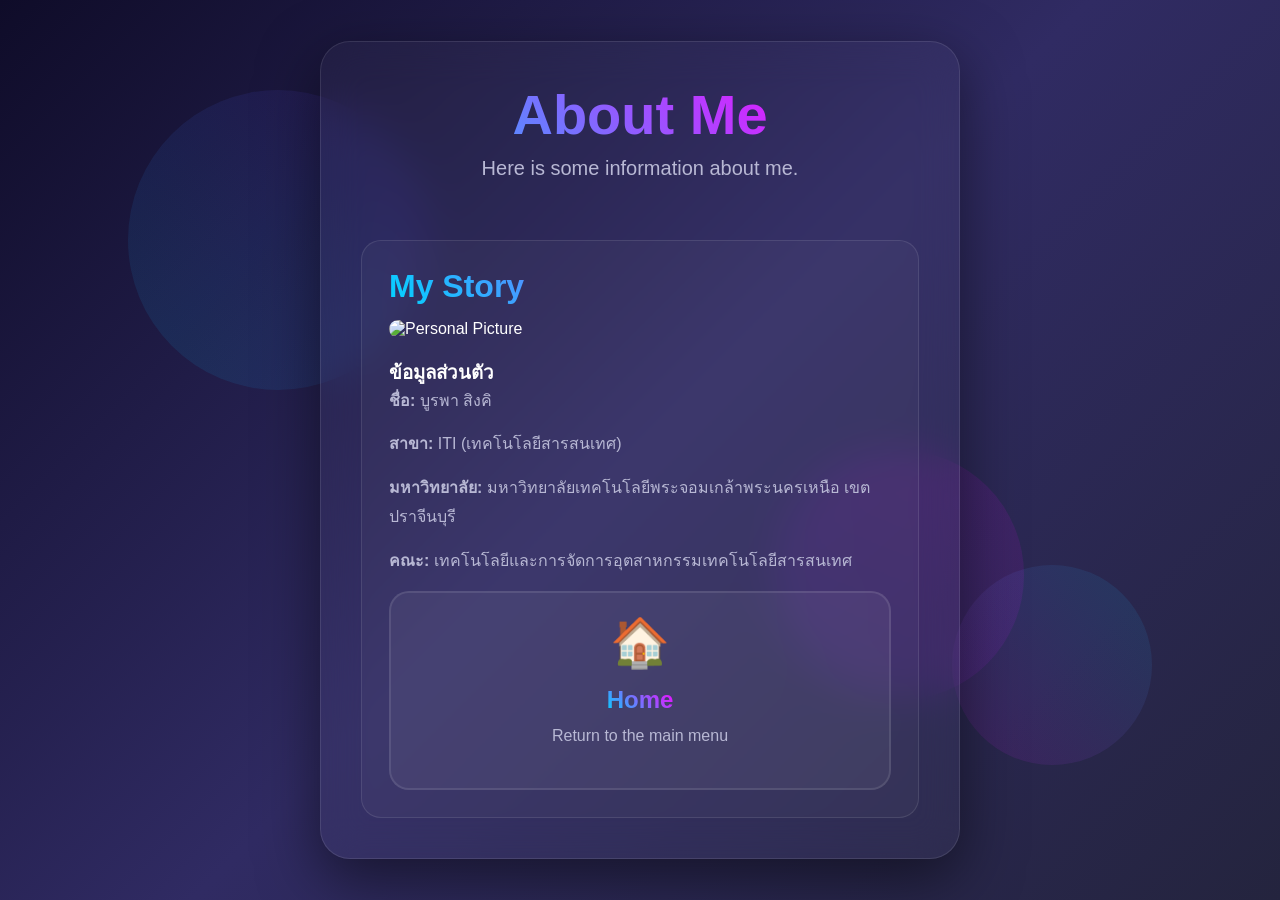
==== about.html @ d0212a96 "Add files via upload" ====
<!DOCTYPE html>
<html lang="en">
<head>
    <meta charset="UTF-8">
    <meta name="viewport" content="width=device-width, initial-scale=1.0">
    <title>About Me - Portfolio</title>
    <link rel="stylesheet" href="style.css">
    <script src="script.js" defer></script>
</head>
<body>
    <div class="background-animation">
        <div class="floating-shape shape1"></div>
        <div class="floating-shape shape2"></div>
        <div class="floating-shape shape3"></div>
    </div>

    <div class="container">
        <div class="header">
            <h1>About Me</h1>
            <p>Here is some information about me.</p>
        </div>

        <div class="content-area active">
            <h2>My Story</h2>
            <img src="/img/pic1.jpg" alt="Personal Picture" style="max-width: 100%; height: auto; border-radius: 10px; margin-bottom: 20px;">
            <h3>ข้อมูลส่วนตัว</h3>
            <p><strong>ชื่อ:</strong> บูรพา สิงคิ</p>
            <p><strong>สาขา:</strong> ITI (เทคโนโลยีสารสนเทศ)</p>
            <p><strong>มหาวิทยาลัย:</strong> มหาวิทยาลัยเทคโนโลยีพระจอมเกล้าพระนครเหนือ เขตปราจีนบุรี</p>
            <p><strong>คณะ:</strong> เทคโนโลยีและการจัดการอุตสาหกรรมเทคโนโลยีสารสนเทศ</p>
            <a href="index.html" class="menu-item">
                <div class="menu-icon">🏠</div>
                <h3>Home</h3>
                <p>Return to the main menu</p>
            </a>
        </div>
    </div>

</body>
</html>
---- style.css ----
/* การตั้งค่าพื้นฐาน */
* {
    margin: 0;
    padding: 0;
    box-sizing: border-box;
}

body {
    font-family: 'Segoe UI', Tahoma, Geneva, Verdana, sans-serif;
    background: linear-gradient(135deg, #0f0c29, #302b63, #24243e);
    min-height: 100vh; /* << สูงอย่างน้อย 100% ของความสูงหน้าจอ เพื่อให้ปรับขนาดอัตโนมัติ */
    display: flex; /* << ใช้ Flexbox เพื่อจัดกลาง */
    align-items: center;
    justify-content: center;
    color: #fff;
    overflow: auto; /* << เปลี่ยนเป็น auto เพื่อให้หน้าเว็บเลื่อนได้ถ้าคอนเทนต์ยาวเกิน */
    padding: 0;
    margin: 0;
}

/* พื้นหลัง Animation */
.background-animation {
    position: fixed;
    top: 0;
    left: 0;
    width: 100%;
    height: 100%;
    z-index: 0;
}
.floating-shape { position: absolute; border-radius: 50%; opacity: 0.1; animation: float 20s infinite ease-in-out; }
.shape1 { width: 300px; height: 300px; background: linear-gradient(45deg, #00d4ff, #7b2ff7); top: 10%; left: 10%; animation-delay: 0s; }
.shape2 { width: 200px; height: 200px; background: linear-gradient(45deg, #ff00ff, #00d4ff); bottom: 15%; right: 10%; animation-delay: 5s; }
.shape3 { width: 250px; height: 250px; background: linear-gradient(45deg, #7b2ff7, #ff00ff); top: 50%; right: 20%; animation-delay: 10s; }
@keyframes float { 0%, 100% { transform: translate(0, 0) scale(1); } 33% { transform: translate(50px, -50px) scale(1.1); } 66% { transform: translate(-30px, 30px) scale(0.9); } }

/* กล่องเนื้อหาหลัก */
.container {
    position: relative;
    z-index: 1;
    width: 50%; /* << ความกว้างเป็น 50% ของ body (ปรับตามจอ) */
    min-height: 90%; /* << ความสูงอย่างน้อย 90% ของ body */
    overflow-y: auto;
    overflow-x: hidden;
    background: rgba(255, 255, 255, 0.03);
    backdrop-filter: blur(20px);
    border-radius: 30px;
    border: 1px solid rgba(255, 255, 255, 0.1);
    box-shadow: 0 20px 60px rgba(0, 0, 0, 0.5);
    padding: 40px;
    animation: slideIn 0.8s ease-out;
    display: flex;
    flex-direction: column;
    justify-content: center;
}
@keyframes slideIn { from { opacity: 0; transform: translateY(30px); } to { opacity: 1; transform: translateY(0); } }

/* ส่วนหัว */
.header {
    text-align: center;
    margin-bottom: 30px;
    flex-shrink: 0;
}
.header h1 {
    /* << ใช้ clamp() เพื่อให้ฟอนต์ปรับขนาดตามความกว้างจออย่างลื่นไหล */
    font-size: clamp(32px, 5vw, 56px);
    background: linear-gradient(45deg, #00d4ff, #ff00ff, #7b2ff7);
    background-size: 200% 200%;
    -webkit-background-clip: text;
    background-clip: text;
    -webkit-text-fill-color: transparent;
    animation: gradientShift 4s ease infinite;
    margin-bottom: 10px;
}
@keyframes gradientShift { 0%, 100% { background-position: 0% 50%; } 50% { background-position: 100% 50%; } }
.header p {
    /* << ใช้ clamp() กับฟอนต์ย่อยด้วย */
    font-size: clamp(14px, 2vw, 20px);
    color: #b8b8d4;
    font-weight: 300;
}

/* ตารางเมนู */
.menu-grid {
    display: grid;
    /* << สร้าง 2 คอลัมน์เท่าๆ กัน */
    grid-template-columns: repeat(2, 1fr);
    gap: 20px;
    margin-top: 20px;
    flex-shrink: 0;
}

/* รายการเมนู */
.menu-item {
    background: rgba(255, 255, 255, 0.05);
    border: 2px solid rgba(255, 255, 255, 0.1);
    border-radius: 20px;
    /* << ใช้ clamp() กับ padding เพื่อให้ระยะห่างภายในปรับตามขนาดจอ */
    padding: clamp(15px, 2.5vh, 30px) clamp(15px, 2vw, 30px);
    text-align: center;
    cursor: pointer;
    transition: all 0.4s cubic-bezier(0.175, 0.885, 0.32, 1.275);
    position: relative;
    overflow: hidden;
    min-height: 130px;
    display: flex;
    flex-direction: column;
    align-items: center;
    justify-content: center;
}
.menu-item::before { content: ''; position: absolute; top: 50%; left: 50%; width: 0; height: 0; border-radius: 50%; background: linear-gradient(45deg, rgba(0, 212, 255, 0.2), rgba(255, 0, 255, 0.2)); transform: translate(-50%, -50%); transition: width 0.6s, height 0.6s; }
.menu-item:hover::before { width: 300px; height: 300px; }
.menu-item:hover { transform: translateY(-10px); border-color: rgba(0, 212, 255, 0.5); box-shadow: 0 15px 40px rgba(0, 212, 255, 0.3); background: rgba(255, 255, 255, 0.08); }
a.menu-item { text-decoration: none; color: inherit; display: flex; }
.menu-icon { font-size: clamp(32px, 4vw, 48px); margin-bottom: 15px; position: relative; z-index: 1; display: inline-block; transition: transform 0.4s ease; }
.menu-item:hover .menu-icon { transform: scale(1.2) rotate(5deg); }
.menu-item h3 { font-size: clamp(18px, 2.5vw, 24px); margin-bottom: 8px; position: relative; z-index: 1; background: linear-gradient(45deg, #00d4ff, #ff00ff); -webkit-background-clip: text; background-clip: text; -webkit-text-fill-color: transparent; }
.menu-item p { font-size: clamp(12px, 1.5vw, 14px); color: #b8b8d4; position: relative; z-index: 1; line-height: 1.6; }

/* พื้นที่แสดงเนื้อหา */
.content-area {
    margin-top: 30px;
    padding: clamp(15px, 3vh, 30px);
    background: rgba(255, 255, 255, 0.03);
    border-radius: 20px;
    border: 1px solid rgba(255, 255, 255, 0.1);
    min-height: 150px;
    display: none;
    animation: fadeIn 0.5s ease;
    overflow-y: auto;
}
.content-area.active { display: flex; flex-direction: column; flex: 1; min-height: 0; }
@keyframes fadeIn { from { opacity: 0; transform: translateY(20px); } to { opacity: 1; transform: translateY(0); } }
.content-area h2 { font-size: clamp(24px, 3.5vw, 32px); margin-bottom: 15px; background: linear-gradient(45deg, #00d4ff, #ff00ff); -webkit-background-clip: text; background-clip: text; -webkit-text-fill-color: transparent; }
.content-area p { font-size: clamp(14px, 1.8vw, 16px); line-height: 1.8; color: #b8b8d4; margin-bottom: 15px; }

/* ตารางแกลเลอรี่ */
.gallery-grid {
    display: grid;
    /* << เริ่มต้นที่ 3 คอลัมน์ */
    grid-template-columns: repeat(3, 1fr);
    gap: 15px;
    margin-top: 20px;
}
.gallery-item { aspect-ratio: 1; background: rgba(255, 255, 255, 0.05); border-radius: 15px; border: 1px solid rgba(255, 255, 255, 0.1); display: flex; align-items: center; justify-content: center; font-size: 14px; color: #b8b8d4; transition: all 0.3s ease; cursor: pointer; overflow: hidden; }
.gallery-item:hover { background: rgba(255, 255, 255, 0.1); transform: scale(1.05); }
.gallery-item img { width: 100%; height: 100%; object-fit: cover; border-radius: 15px; }

/* ฟอร์มติดต่อ */
.contact-form { display: grid; gap: 20px; }
.form-group input, .form-group textarea { width: 100%; padding: 15px; background: rgba(255, 255, 255, 0.05); border: 2px solid rgba(255, 255, 255, 0.1); border-radius: 10px; color: #fff; font-size: 16px; font-family: inherit; transition: all 0.3s ease; }
.form-group input:focus, .form-group textarea:focus { outline: none; border-color: #00d4ff; background: rgba(255, 255, 255, 0.08); }
.form-group textarea { resize: vertical; min-height: 120px; }
.submit-btn { padding: 15px 40px; background: linear-gradient(45deg, #00d4ff, #7b2ff7); border: none; border-radius: 10px; color: #fff; font-size: 16px; font-weight: 600; cursor: pointer; transition: all 0.3s ease; }
.submit-btn:hover { transform: translateY(-3px); box-shadow: 0 10px 30px rgba(0, 212, 255, 0.4); }

.social-container {
    display: flex;
    align-items: center;
    margin-top: 20px;
    background: rgba(255, 255, 255, 0.05);
    padding: 20px;
    border-radius: 15px;
}

.social-icon {
    display: inline-block;
    color: #fff;
    transition: all 0.3s ease;
    flex-shrink: 0;
    margin-right: 20px;
}

.social-icon:hover {
    transform: scale(1.1);
    color: #00d4ff;
}

.social-details h3 {
    font-size: clamp(18px, 2.5vw, 22px);
    margin-bottom: 8px;
    background: linear-gradient(45deg, #00d4ff, #ff00ff);
    -webkit-background-clip: text;
    background-clip: text;
    -webkit-text-fill-color: transparent;
}

.social-details p {
    font-size: clamp(14px, 1.8vw, 16px);
    color: #b8b8d4;
    line-height: 1.6;
}
.skills-list { display: flex; flex-wrap: wrap; gap: 15px; margin-top: 20px; }
.skill-tag { padding: 10px 20px; background: rgba(0, 212, 255, 0.1); border: 1px solid rgba(0, 212, 255, 0.3); border-radius: 20px; color: #00d4ff; font-size: 14px; transition: all 0.3s ease; }
.skill-tag:hover { background: rgba(0, 212, 255, 0.2); transform: translateY(-3px); }

/* ================================== */
/* ส่วนของการปรับแก้ตามขนาดหน้าจอ (Media Queries) */
/* ================================== */

/* เมื่อหน้าจอกว้างไม่เกิน 768px (แท็บเล็ต) */
@media (max-width: 768px) {
    .container {
        width: 90vw; /* << ขยายกล่องหลักให้กว้างเกือบเต็มจอ */
        min-height: 90vh;
        padding: 20px;
        border-radius: 20px;
    }
    .menu-grid {
        grid-template-columns: 1fr; /* << เปลี่ยนเมนูเป็น 1 คอลัมน์ */
        gap: 15px;
    }
    .menu-item {
        min-height: 120px;
    }
    .gallery-grid {
        grid-template-columns: repeat(2, 1fr); /* << เปลี่ยนแกลเลอรี่เป็น 2 คอลัมน์ */
        gap: 10px;
    }
    .content-area {
        padding: 15px;
        margin-top: 20px;
    }
}

/* เมื่อหน้าจอกว้างไม่เกิน 480px (มือถือ) */
@media (max-width: 480px) {
    .container {
        padding: 15px; /* << ลดระยะห่างภายในลงอีก */
    }
    .menu-item {
        min-height: 100px;
    }
    .gallery-grid {
        grid-template-columns: 1fr; /* << เปลี่ยนแกลเลอรี่เป็น 1 คอลัมน์ */
    }
}

/* เมื่อหน้าจอกว้างตั้งแต่ 1400px ขึ้นไป (จอใหญ่) */
@media (min-width: 1400px) {
    .container {
        width: 60%;
        max-width: 1400px; /* << จำกัดความกว้างสูงสุด ไม่ให้กว้างเกินไปบนจอใหญ่ๆ */
    }
}

/* แต่ง Scrollbar */
.container::-webkit-scrollbar,
.content-area::-webkit-scrollbar { width: 8px; }
.container::-webkit-scrollbar-track,
.content-area::-webkit-scrollbar-track { background: rgba(255, 255, 255, 0.05); border-radius: 10px; }
.container::-webkit-scrollbar-thumb,
.content-area::-webkit-scrollbar-thumb { background: linear-gradient(45deg, #00d4ff, #7b2ff7); border-radius: 10px; }
.container::-webkit-scrollbar-thumb:hover,
.content-area::-webkit-scrollbar-thumb:hover { background: linear-gradient(45deg, #00b8e6, #6a29d4); }
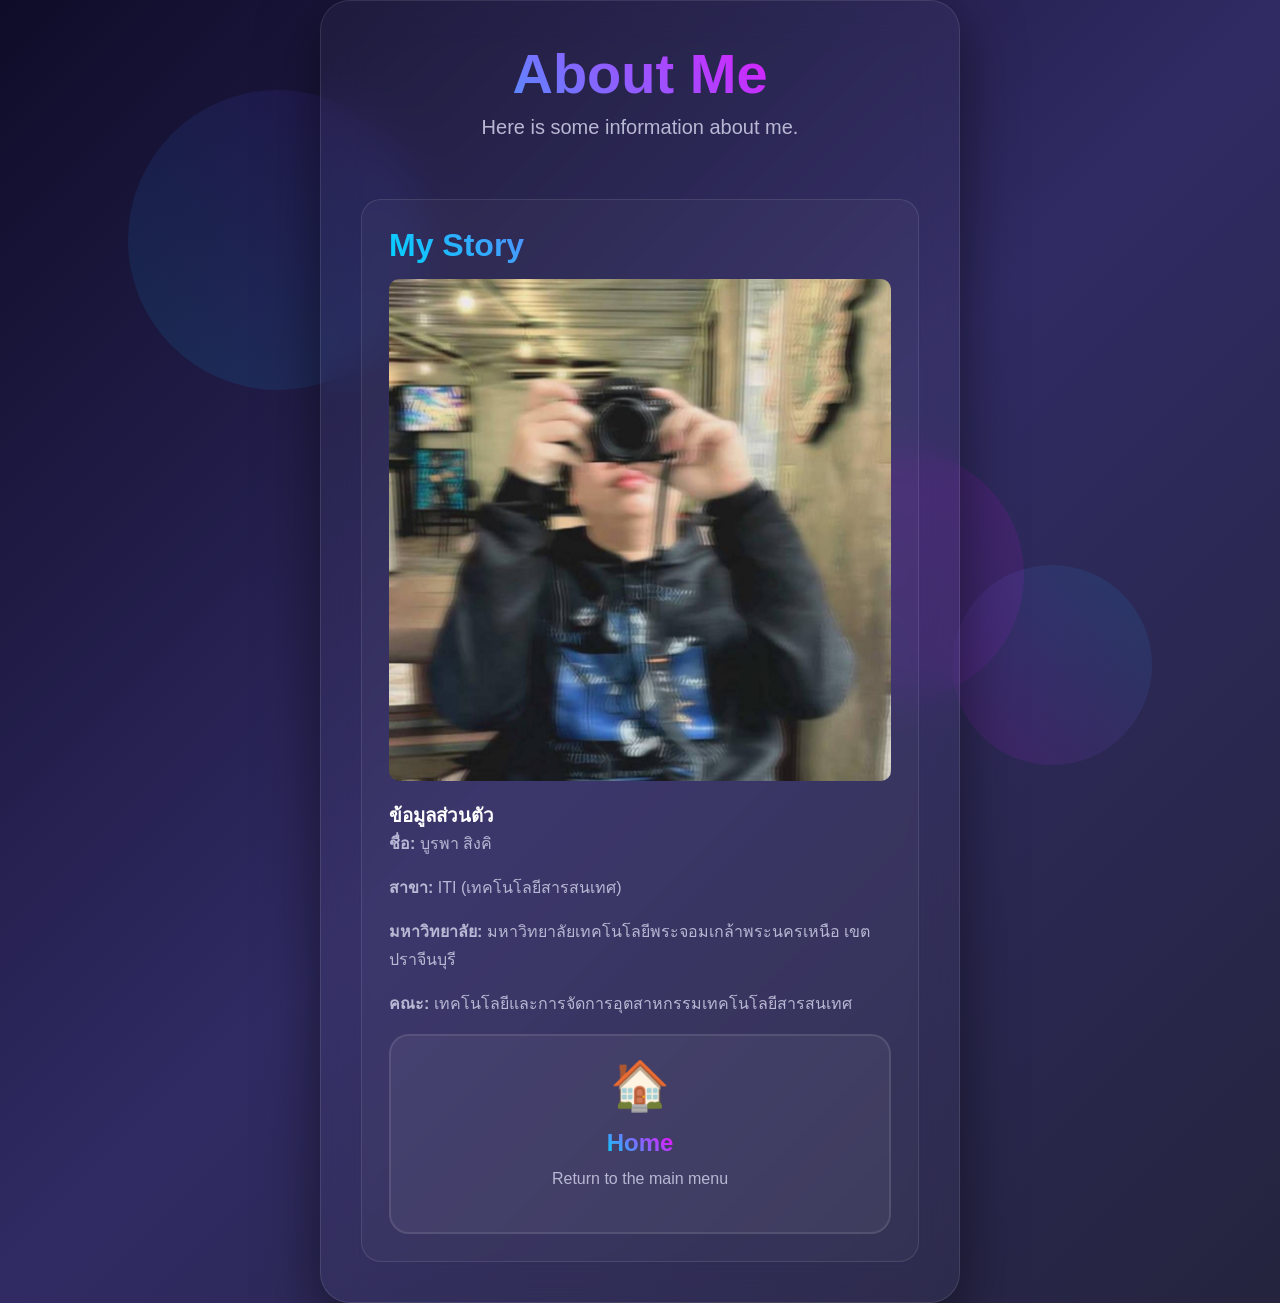
==== commit 8255101c: "Add files via upload" ====
--- a/about.html
+++ b/about.html
@@ -22,7 +22,7 @@
 
         <div class="content-area active">
             <h2>My Story</h2>
-            <img src="/img/pic1.jpg" alt="Personal Picture" style="max-width: 100%; height: auto; border-radius: 10px; margin-bottom: 20px;">
+            <img src="picpeet.jpg" alt="Personal Picture" style="max-width: 100%; height: auto; border-radius: 10px; margin-bottom: 20px;">
             <h3>ข้อมูลส่วนตัว</h3>
             <p><strong>ชื่อ:</strong> บูรพา สิงคิ</p>
             <p><strong>สาขา:</strong> ITI (เทคโนโลยีสารสนเทศ)</p>
